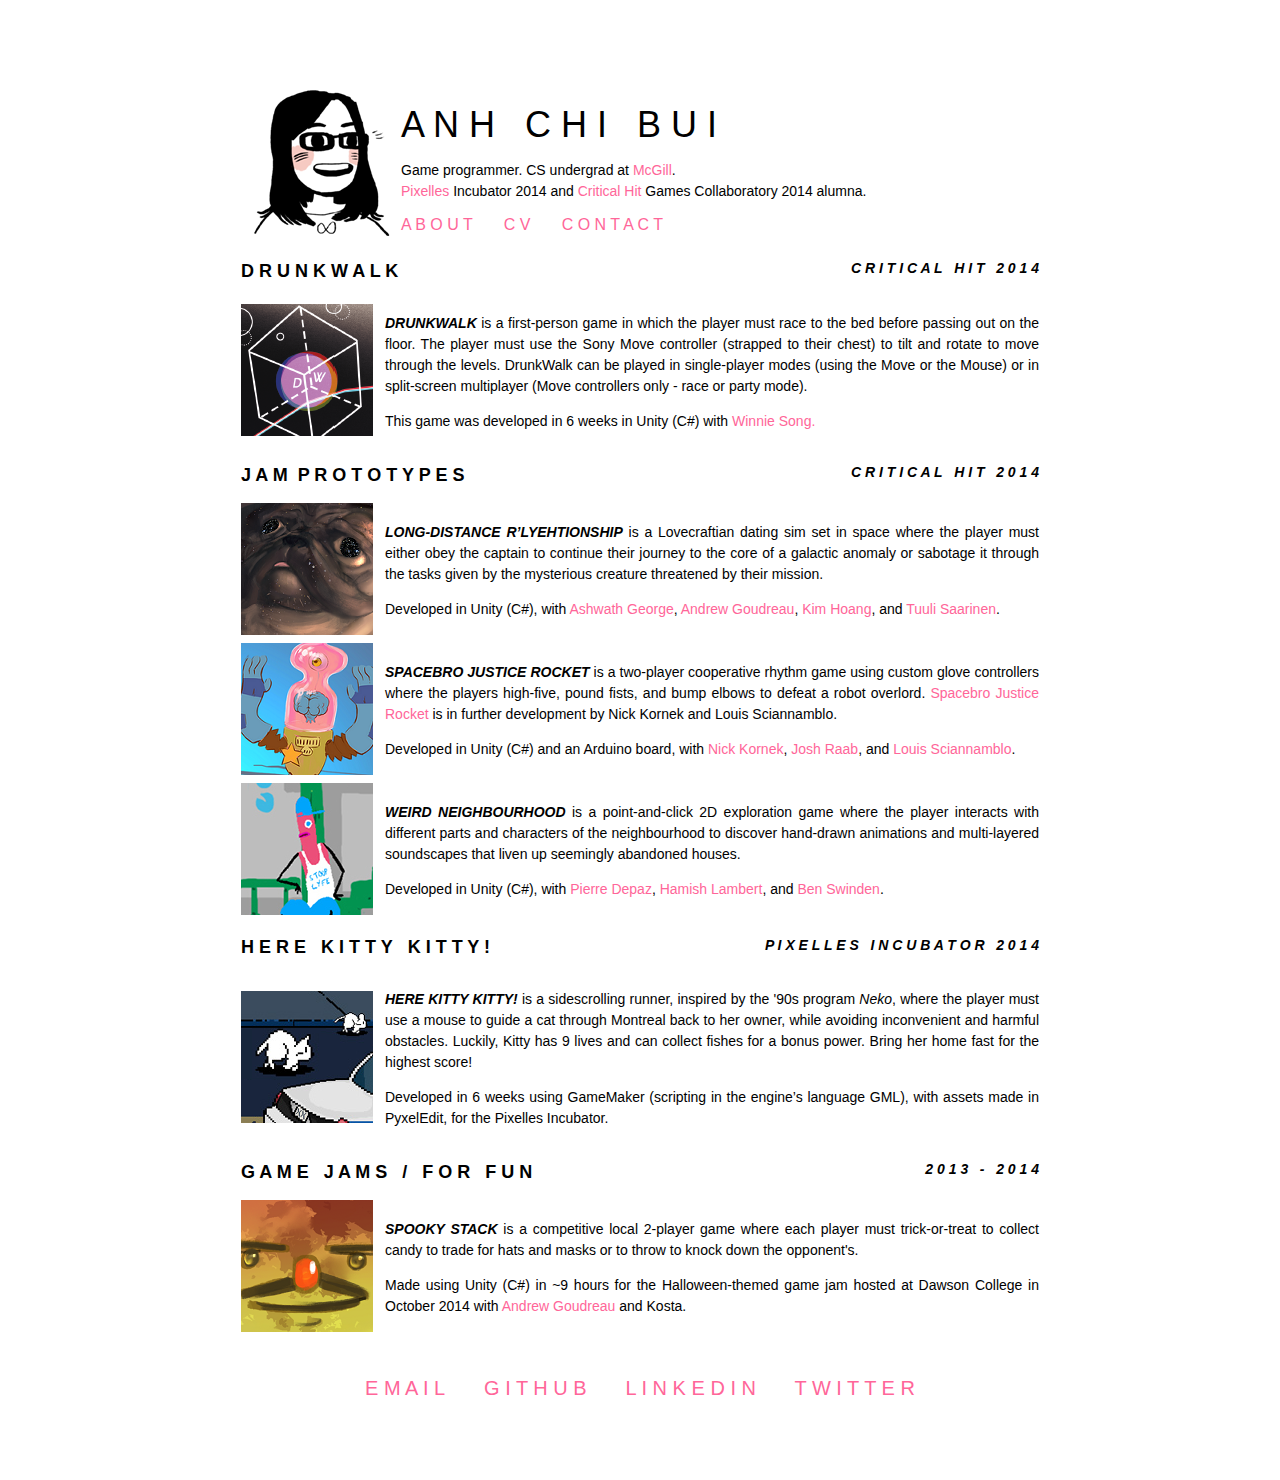
==== index.html @ dd696fb7 "Update" ====
<!DOCTYPE html>
<html>
    <head>
        <meta charset="utf-8">
        <title>Anh Chi Bui</title>
        <meta name="description" content="CS undergrad and game programmer.">
        <link rel="stylesheet" href="css/main.css">
        <link rel="icon" type="image/png" href="img/icon.ico">
        

        <script src="js/jquery-1.10.2.js"> </script>
        <script src="js/main.js"> </script>

    </head>
    <body>
    <div id="wrap">
        <div class="container">
        <div class="top">
            <table>
                <tr>
                    <td width="1%">
                        <img class="face" src="img/acb.png" />
                    </td><td>
                        <div class="about">
                            <h1>A N H&nbsp;&nbsp;&nbsp;C H I&nbsp;&nbsp;&nbsp;B U I</h1>
                            <p class="acb">Game programmer. CS undergrad at <a href="http://www.mcgill.ca">McGill</a>.<br/>
                            <a href="http://pixelles.ca">Pixelles</a> Incubator 2014 and <a href="http://criticalhitmontreal.ca">Critical Hit</a> Games Collaboratory 2014 alumna.</p>
                            <div class="navigation">
                                <a href="about.html">A B O U T</a>&nbsp;&nbsp;&nbsp;&nbsp;&nbsp;&nbsp;
                                <a href="docs/acb_cv.pdf">C V</a>&nbsp;&nbsp;&nbsp;&nbsp;&nbsp;&nbsp;
                                <a id="contact" href="">C O N T A C T</a>
                            </div>
                        </div>
                    </td>
            </tr></table>
        </div>
            <div class="social" id="social"> 
                <a href="mailto:acqbui@gmail.com">E M A I L</a>&nbsp;&nbsp;&nbsp;&nbsp;&nbsp;&nbsp;
                <a href="http://github.com/acbui">G I T H U B</a>&nbsp;&nbsp;&nbsp;&nbsp;&nbsp;&nbsp;
                <a href="http://ca.linkedin.com/in/acbui">L I N K E D I N</a>&nbsp;&nbsp;&nbsp;&nbsp;&nbsp;&nbsp;
                <a href="http://twitter.com/acbui">T W I T T E R</a>
            </div>
            <table width>
                <tr>
                    <div class="event">
                        <td colspan="2">
                            <h2>D R U N K W A L K</h2>
                            <h3>C R I T I C A L&nbsp;&nbsp;&nbsp;H I T&nbsp;&nbsp;&nbsp;2 0 1 4</h3></br>
                        </td>
                    </div>
                </tr>
                <tr>
                    <div id="dw">
                        <td>
                            <a id="game" class="dw" href=""><img class="gamesquare" id="link" src="gamesquares/DW.png" alt="LDR!" /></a>
                        </td>
                        <td>
                            <p><i><b>DRUNKWALK</b></i> is a first-person game in which the player must race to the bed before passing out on the floor. The player must use the Sony Move controller (strapped to their chest) to tilt and rotate to move through the levels. DrunkWalk can be played in single-player modes (using the Move or the Mouse) or in split-screen multiplayer (Move controllers only - race or party mode).</p>
                            <p>
                            This game was developed in 6 weeks in Unity (C#) with <a class="friends" href="http://wsong.me">Winnie Song.</a></br>
                            </p>
                        </td>
                    </div>
                </tr>
                <tr> 
                    <td colspan="2">
                        <div class="gamedescription" id="moredw">
                            <p>I worked closely with <a href="http://wsong.me">Winnie</a> on both programming and design, but my main programming focuses were: </br>
                                <ul>
                                    <li>Sony Move controller input</li>
                                    <li>Mouse and XBOX controller inputs </li>
                                    <li>Game flow</li>
                                    <li>UI prompts, texts</li>
                                    <li>Splitscreen Multiplayer implementation</li>
                                    <li>Single player local high score system</li>
                                    <li>Physical interactions between characters with each other, the environment, and objects</li>
                                </ul>   
                            </p>
                            <p> (more details, screenshots, and gifs coming soon)</p>
                            <img id="games" src="./img/dw/google/dw_google.JPG"/>
                            <a href="http://flickr.com/taglab/14949550285" target="_blank"><img id="games" src="./img/dw/flickr/14949550285.jpg"/></a>
                            <div class="gifs">
                                
                                <img id="maingif" src="./img/dw/gifs/lag.gif"/></br>
                                <img id="gif" src="./img/dw/gifs/title.gif"/>
                                <img id="gif" src="./img/dw/gifs/char.gif"/>
                                <img id="gif" src="./img/dw/gifs/level.gif"/>
                                                                
                            </div>
                            <div class="fadeslideshow">
                                <img id="games" src="./img/dw/flickr/14763146427.jpg"/>
                                <img id="games" src="./img/dw/flickr/14762961389.jpg"/>
                            </div>
                            <p><i>Photos from the TAG Lab/Critical Hit <a href="http://flickr.com/taglab">Flickr</a>.</i></p>
                    </td>
                </tr>
                <tr>
                    <div class="event">
                        <td colspan="2">
                            <h2>J A M&nbsp;&nbsp;P R O T O T Y P E S</h2>
                            <h3>C R I T I C A L&nbsp;&nbsp;&nbsp;H I T&nbsp;&nbsp;&nbsp;2 0 1 4</h3>
                        </td>
                    </div>
                </tr>
                <tr>
                    <div class="game">
                        <td>
                            <a id="game" class="ldr" href=""><img class="gamesquare" id="link" src="gamesquares/LDR.png" alt="LDR!" /></a>
                        </td>
                        <td>
                            <p><i><b>LONG-DISTANCE R’LYEHTIONSHIP</b></i> is a Lovecraftian dating sim set in space where the player must either obey the captain to continue their journey to the core of a galactic anomaly or sabotage it through the tasks given by the mysterious creature threatened by their mission. </p>
                            <p>
                            Developed in Unity (C#), with <a class="friends" href="http://twitter.com/AshwathGeorge">Ashwath George</a>, <a class="friends" href="http://andrewgoudreau.tumblr.com">Andrew Goudreau</a>, <a class="friends" href="http://petitfolio.evilsmile.net">Kim Hoang</a>, and <a class="friends" href="http://tuulisaarinen.wordpress.com">Tuuli Saarinen</a>.
                            </p>
                        </td>
                    </div>
                </tr>
                <tr> 
                    <td colspan="2">
                        <div class="gamedescription" id="moreldr">
                            <p>I was one of two programmers who worked on this prototype.    I worked on:</br>
                                <ul>
                                    <li>Player movement in zero gravity inside the ship</li>
                                    <li>Camera movements (from room to room, and zoom in/out)</li>
                                    <li>Implementing sprite effects and animations</li>
                                </ul>   
                            </p>
                            <p> (details coming soon)</p>
                            <img id="games" src="./img/ldr/title.png"/>
                            <img id="games" src="./img/ldr/elderpug.png"/>
                            <div id="gifs">
                            <video id="vidgif" autoplay loop>
                            <source src="https://pbs.twimg.com/tweet_video/BvNROJBIIAIJJE3.mp4" type="video/mp4"></video>
                            <video id="vidgif" autoplay loop>
                            <source src="https://pbs.twimg.com/tweet_video/BwF8NgGCcAAuPeb.mp4" type="video/mp4"></video>
                            </div>

                            <p><a id="download" href="http://www.criticalhitmontreal.ca/download/Long-Distance%20R%27lyehtionship.7z">Download Prototype</a></p>
                        </div>
                    </td>
                </tr>
                <tr valign="middle">
                    <div class="game">
                        <td>
                            <a id="game" class="sjr" href=""><img class="gamesquare" id="link" src="gamesquares/SJR.png" alt="SJR!" /></a>
                        </td>
                        <td>
                            <p><i><b>SPACEBRO JUSTICE ROCKET</b></i> is a two-player cooperative rhythm game using custom glove controllers where the players high-five, pound fists, and bump elbows to defeat a robot overlord. <a href="http://spacebrogame.com">Spacebro Justice Rocket</a> is in further development by Nick Kornek and Louis Sciannamblo. </p>
                            <p>
                            Developed in Unity (C#) and an Arduino board, with <a class="friends" href="http://www.thegoty.com">Nick Kornek</a>, <a class="friends" href="http://www.windcatchergames.com">Josh Raab</a>, and <a class="friends" href="http://louiscyanstudio.com">Louis Sciannamblo</a>.
                            </p>
                        </td>
                    </div>
                </tr>
                <tr> 
                    <td colspan="2">
                        <div class="gamedescription" id="moresjr">
                            <p>During the prototype week, in terms of programming, Josh focused on implementing assets into Unity while I worked on:</br>
                                <ul>
                                    <li>Game flow</li>
                                    <li>Arduino/Glove controller input into Unity (and alternate key controls)</li>
                                </ul>   
                                </br> (details coming soon)
                            </p>
                            <div class="fadeslideshow">
                                <img id="games" src="./img/sjr/14539964441.jpg"/>
                                <img id="games" src="./img/sjr/14529772515.jpg"/>
                                <img id="games" src="./img/sjr/14542407262.jpg"/>
                            </div>
                            <p><i>Photos from the TAG Lab/Critical Hit <a href="http://flickr.com/taglab">Flickr</a>.</i></p>
                            <p><a href="http://spacebrogame.com">Website</a> (by Nick Kornek and Louis Sciannamblo)</p>

                            <p><a id="download" href="http://www.criticalhitmontreal.ca/download/SpacebroJusticeRocketWinDemo.zip">Download Original Prototype</a></p>
                        </div>
                    </td>
                </tr>
                <tr>
                    <div class="game">
                        <td>
                            <a id="game" class="wn" href=""><img class="gamesquare" id="link" src="gamesquares/WN.png" alt="LDR!" /></a>
                        </td>
                        <td>
                            <p><i><b>WEIRD NEIGHBOURHOOD</b></i> is a point-and-click 2D exploration game where the player interacts with different parts and characters of the neighbourhood to discover hand-drawn animations and multi-layered soundscapes that liven up seemingly abandoned houses. </p>
                            <p>
                            Developed in Unity (C#), with <a class="friends" href="http://twitter.com/kasipierre">Pierre Depaz</a>, <a class="friends" href="http://cargocollective.com/hamlamb">Hamish Lambert</a>, and <a class="friends" href="http://fisher.ws">Ben Swinden</a>.
                            </p>
                        </td>
                    </div>
                </tr>
                <tr> 
                    <td colspan="2">
                        <div class="gamedescription" id="morewn">
                            <p> </br>
                                <ul>
                                    <li>Player movement (on mouse click)</li>
                                    <li>Trigger animations and/or sounds on mouse click</li>
                                </ul>   
                            </p>
                            <p> (details coming soon)</p>
                            <div class="fadeslideshow">
                                <img id="games" src="./img/wn/14228360119.jpg"/>
                                <img id="games" src="./img/wn/14228395288.jpg"/>
                            </div>
                            <p><i>Photos from the TAG Lab/Critical Hit <a href="http://flickr.com/taglab">Flickr</a>.</i></p>
                            <p><a id="download" href="http://rvaises.com/weirdneighbourhood/">Play Online</a></p>
                        </div>
                    </td>
                </tr>
                <tr>
                    <div class="event">
                        <td colspan="2">
                            <h2>H E R E&nbsp;&nbsp;&nbsp;K I T T Y&nbsp;&nbsp;&nbsp;K I T T Y !</h2><h3>P I X E L L E S&nbsp;&nbsp;&nbsp;I N C U B A T O R&nbsp;&nbsp;&nbsp;2 0 1 4</h3>
                        </td>
                    </div>
                </tr>
                <tr>
                    <div class="game">
                        <td>
                            <a id="game" class="hkk" href=""><img class="gamesquare" id="link" src="gamesquares/HKK.png" alt="HKK!" /></a>
                        </td>
                        <td>
                            <p><i><b>HERE KITTY KITTY!</b></i> is a sidescrolling runner, inspired by the '90s program <i>Neko</i>, where the player must use a mouse to guide a cat through Montreal back to her owner, while avoiding inconvenient and harmful obstacles. Luckily, Kitty has 9 lives and can collect fishes for a bonus power. Bring her home fast for the highest score! </p>
                            <p>
                            Developed in 6 weeks using GameMaker (scripting in the engine’s language GML), with assets made in PyxelEdit, for the Pixelles Incubator.
                            </p>
                        </td>
                    </div>
                </tr>
                <tr> 
                    <td colspan="2">
                        <div class="gamedescription" id="morehkk">
                            <p> (details coming soon)</p>
                            <img id="games" src="./img/hkk/title.gif"/>
                            <div class="fadeslideshow">
                                <img id="games" src="./img/hkk/vernissage/vernissage1.jpg"/>
                                <img id="games" src="./img/hkk/vernissage/vernissage2.jpg"/>
                            </div>
                            <p><i>Photos from the Pixelles Montreal <a href="https://plus.google.com/photos/110469406486234568754/albums/5987329494917195569">Google+</a>.</i></p>
                            <p><a id="download" href="herekittykitty.html">Play Online</a> (not in Google Chrome!)</p>
                        </div>
                    </td>
                </tr>
                <tr>
                    <div class="event">
                        <td colspan="2">
                            <h2>G A M E&nbsp;&nbsp;&nbsp;J A M S&nbsp;&nbsp;&nbsp;/&nbsp;&nbsp;&nbsp;F O R&nbsp;&nbsp;&nbsp;F U N</h2><h3>2 0 1 3&nbsp;&nbsp;&nbsp;-&nbsp;&nbsp;&nbsp;2 0 1 4</h3>
                        </td>
                    </div>
                </tr>
                <tr>
                    <div class="game">
                        <td>
                            <a class="spooky" href="http://andrewgoudreau.com/spookystack" target="_blank"><img class="gamesquare" id="link" src="gamesquares/jam_spook2.png" alt="SPOOKY!" /></a>
                        </td>
                        <td>
                            <p><i><b>SPOOKY STACK</b></i> is a competitive local 2-player game where each player must trick-or-treat to collect candy to trade for hats and masks or to throw to knock down the opponent's.</p>
                            <p>
                            Made using Unity (C#) in ~9 hours for the Halloween-themed game jam hosted at Dawson College in October 2014 with <a class="friends" href="http://andrewgoudreau.tumblr.com">Andrew Goudreau</a> and Kosta.
                            </p>
                        </td>
                    </div>
                </tr>                
            </table>
        </div>

        <div class="foot" id="bottom">
            <a href="mailto:acqbui@gmail.com">E M A I L</a>&nbsp;&nbsp;&nbsp;&nbsp;&nbsp;&nbsp;
            <a href="http://github.com/acbui">G I T H U B</a>&nbsp;&nbsp;&nbsp;&nbsp;&nbsp;&nbsp;
            <a href="http://ca.linkedin.com/in/acbui">L I N K E D I N</a>&nbsp;&nbsp;&nbsp;&nbsp;&nbsp;&nbsp;
            <a href="http://twitter.com/acbui">T W I T T E R</a>
        </div> 
    </div>
    </body>
</html>
---- css/main.css ----
html, body {
    margin:0 auto;
    margin-top: 3%;

    font-family: 'Franklin Gothic Book', sans-serif;
    position: center;
}
h1 {
    font-weight: 300;
    font-size: 36px;
    text-align: left; 
    margin-bottom: 1%;
}

h2 {
    float: left;
    font-size: 18px;
    font-style: bold;
}

h3 {
    float: right;
    font-size: 14px;
    font-style: italic;
}

p { 
    font-size: 14px;
    text-align: justify;
    line-height: 1.5;
}

ul {
    font-size: 14px;
    text-align: justify;
    line-height: 1.5;
}

a, .social a { 
    color: #FF6699;
    text-decoration: none;
}

a { 
    font-size: inherit;
    transition: all 0.3s ease 0s;
}

a:hover, .social a:hover { 
    color: inherit;   
}

table {
    width: 100%;
    border-collapse: collapse;
    background-color: white;
}

img {
    transition: all 0.3s ease 0s;
}

img#games {
    width: 100%;
    height: auto;
}

img#link:hover{
    opacity:0.8;
}
.gifs {
    text-align: center;
    clear:both;
}

img#gif {
    clear: right;
    width: 32%;
    height: auto;
}

img#maingif {
    clear: both;
}

video {
    float: left;
    width: 100%;
    height: auto;
}

#download {
    padding: 0.5em 0 0 0 ;
}

#gifs {
    padding: 0 0 0.5em 0;
}

.fadeslideshow {
    /*position:relative;*/
    
}

.fadeslideshow img {
    /*position:absolute;*/
}

.gamedescription {
    display: none;
    line-height: 1.5;
    margin-bottom: 5%;
    position: relative;
}


.top {
    margin-top: 0;
    margin-bottom: 1%;
}

.face{
    float: right;
}

.acb {
    text-align: left;
}

/* ABOUT PAGE */
.aboutacb {
    margin-top: 8%;
    margin-bottom: 3%;
    line-height: 1.5;
}

.navigation {
    text-align: left;
}

.social {
    position: relative;
    display: none;
    margin-top: 2%;
    margin-bottom: 2%;

    font-size:20px;
    text-align:center;
}

.container {
    width: 100%;
}

.about {  
    float:left;
}

.gamesquare {
    margin-right: 10px;
}

.event {
    clear: both;
}

.foot {
    height: 10%;
    width: 100%;
    padding-top: 5%;
    padding-bottom: 10%;

    font-size:20px;
    text-align:center;
 }

 #wrap
 {
    width: 800px;
    margin: 0 auto;    
 }
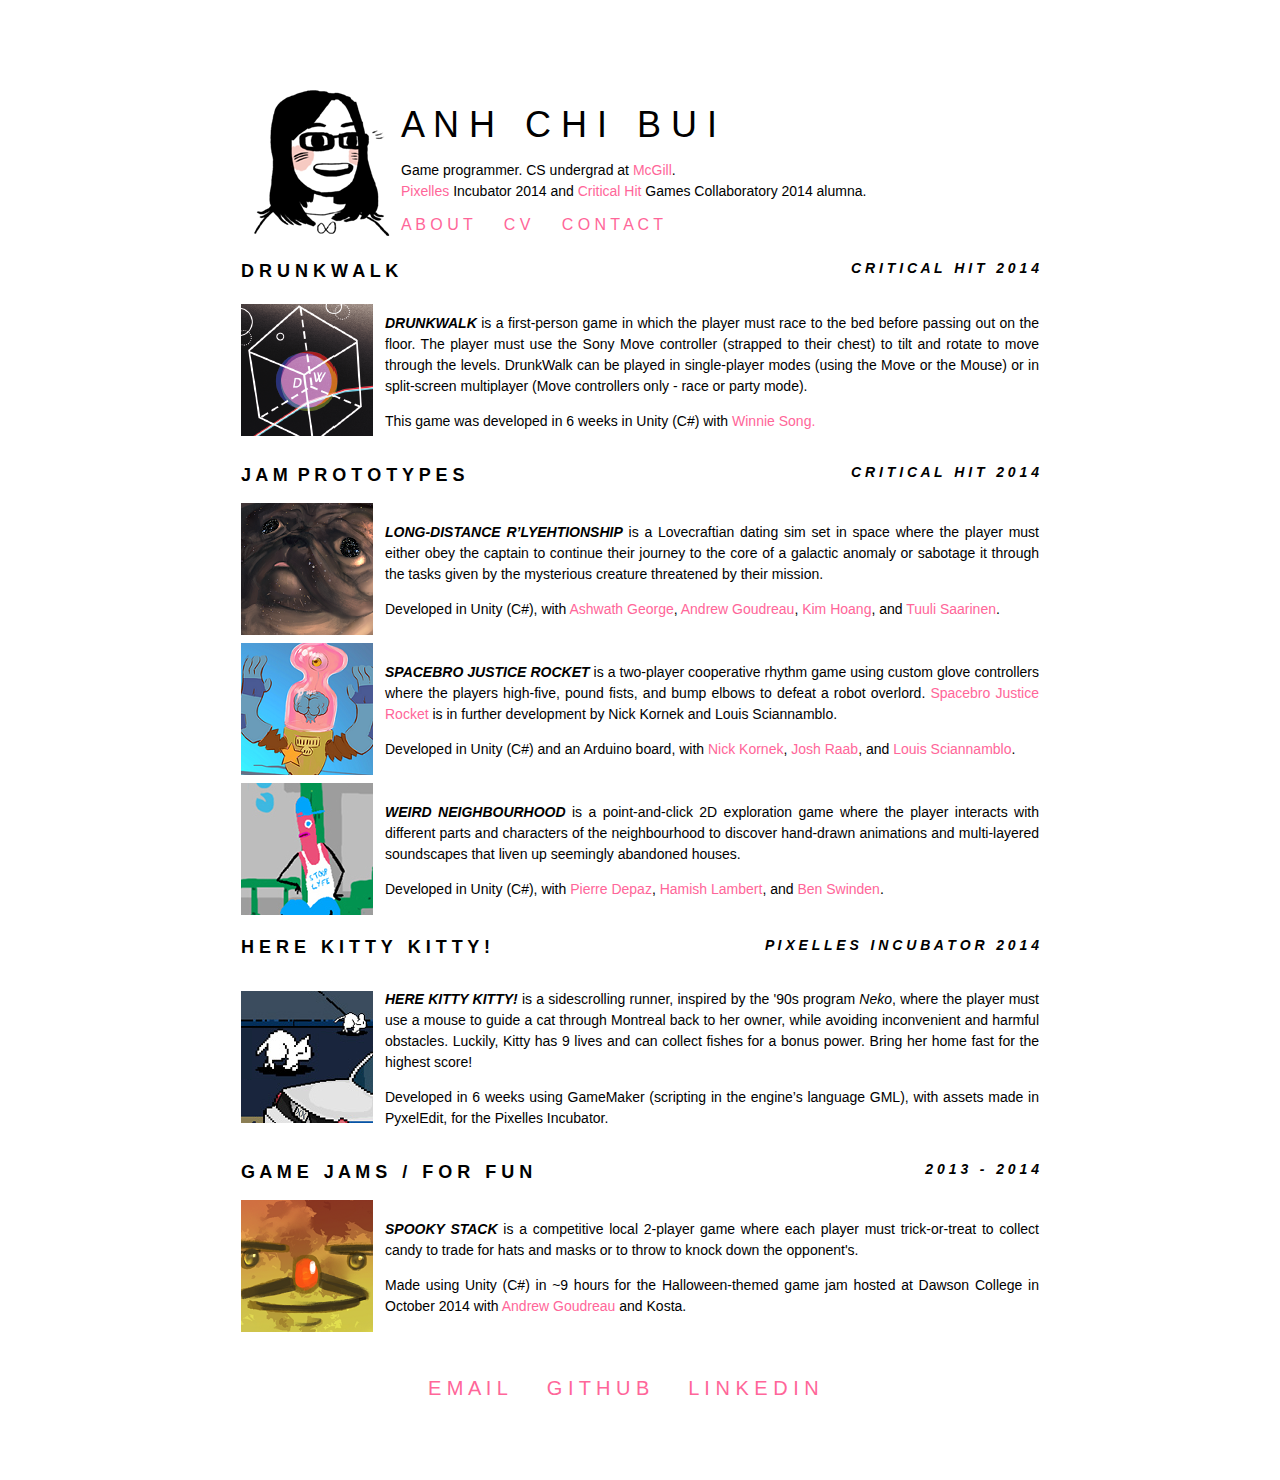
==== commit 52825a32: "Removed Twitter" ====
--- a/index.html
+++ b/index.html
@@ -39,7 +39,7 @@
                 <a href="mailto:acqbui@gmail.com">E M A I L</a>&nbsp;&nbsp;&nbsp;&nbsp;&nbsp;&nbsp;
                 <a href="http://github.com/acbui">G I T H U B</a>&nbsp;&nbsp;&nbsp;&nbsp;&nbsp;&nbsp;
                 <a href="http://ca.linkedin.com/in/acbui">L I N K E D I N</a>&nbsp;&nbsp;&nbsp;&nbsp;&nbsp;&nbsp;
-                <a href="http://twitter.com/acbui">T W I T T E R</a>
+                <!--<a href="http://twitter.com/acbui">T W I T T E R</a>-->
             </div>
             <table width>
                 <tr>
@@ -268,7 +268,6 @@
             <a href="mailto:acqbui@gmail.com">E M A I L</a>&nbsp;&nbsp;&nbsp;&nbsp;&nbsp;&nbsp;
             <a href="http://github.com/acbui">G I T H U B</a>&nbsp;&nbsp;&nbsp;&nbsp;&nbsp;&nbsp;
             <a href="http://ca.linkedin.com/in/acbui">L I N K E D I N</a>&nbsp;&nbsp;&nbsp;&nbsp;&nbsp;&nbsp;
-            <a href="http://twitter.com/acbui">T W I T T E R</a>
         </div> 
     </div>
     </body>
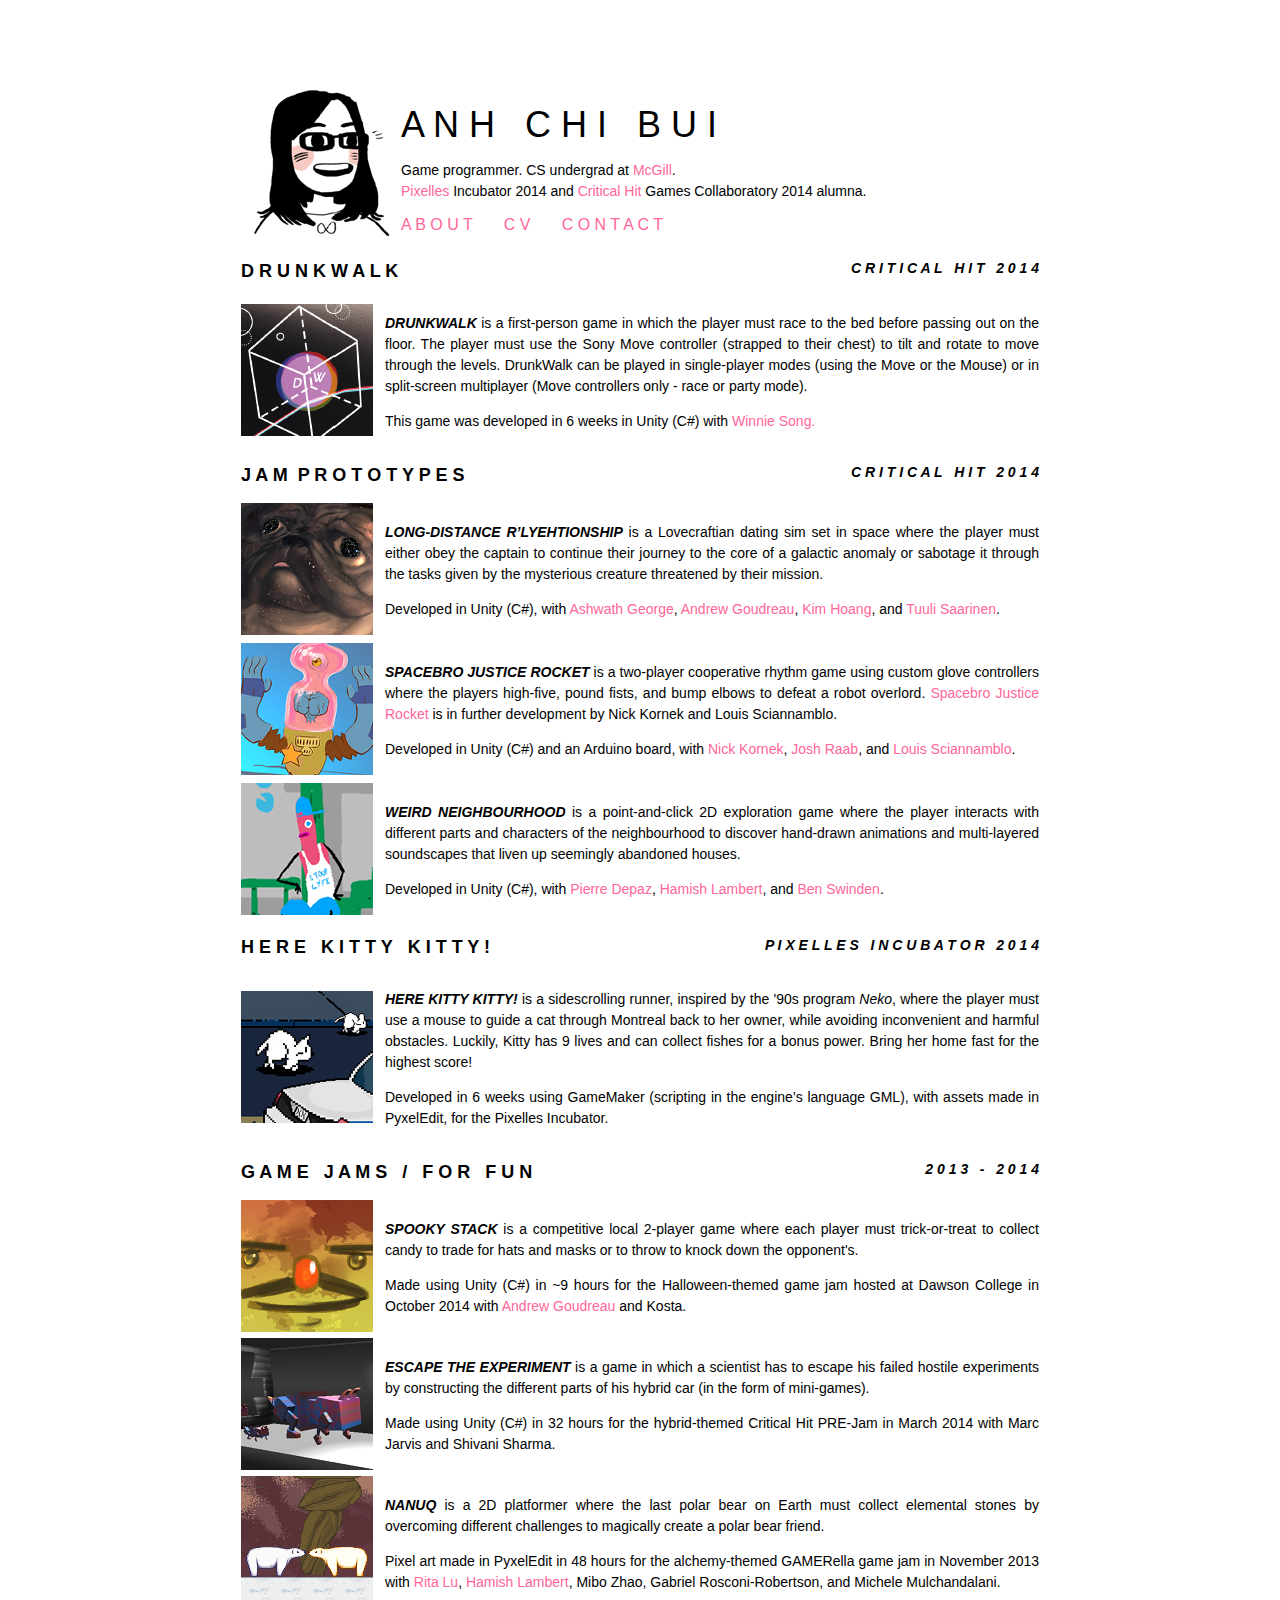
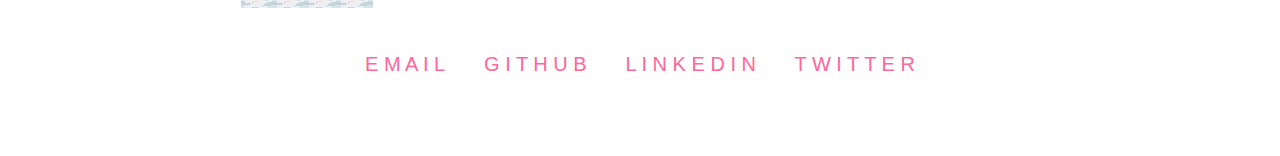
==== commit ad43634d: "Added jams" ====
--- a/index.html
+++ b/index.html
@@ -15,7 +15,6 @@
     </head>
     <body>
     <div id="wrap">
-        <div class="container">
         <div class="top">
             <table>
                 <tr>
@@ -35,11 +34,13 @@
                     </td>
             </tr></table>
         </div>
+
+        <div class="container">
             <div class="social" id="social"> 
                 <a href="mailto:acqbui@gmail.com">E M A I L</a>&nbsp;&nbsp;&nbsp;&nbsp;&nbsp;&nbsp;
                 <a href="http://github.com/acbui">G I T H U B</a>&nbsp;&nbsp;&nbsp;&nbsp;&nbsp;&nbsp;
                 <a href="http://ca.linkedin.com/in/acbui">L I N K E D I N</a>&nbsp;&nbsp;&nbsp;&nbsp;&nbsp;&nbsp;
-                <!--<a href="http://twitter.com/acbui">T W I T T E R</a>-->
+                <a href="http://twitter.com/acbui">T W I T T E R</a>
             </div>
             <table width>
                 <tr>
@@ -111,7 +112,7 @@
                         <td>
                             <p><i><b>LONG-DISTANCE R’LYEHTIONSHIP</b></i> is a Lovecraftian dating sim set in space where the player must either obey the captain to continue their journey to the core of a galactic anomaly or sabotage it through the tasks given by the mysterious creature threatened by their mission. </p>
                             <p>
-                            Developed in Unity (C#), with <a class="friends" href="http://twitter.com/AshwathGeorge">Ashwath George</a>, <a class="friends" href="http://andrewgoudreau.tumblr.com">Andrew Goudreau</a>, <a class="friends" href="http://petitfolio.evilsmile.net">Kim Hoang</a>, and <a class="friends" href="http://tuulisaarinen.wordpress.com">Tuuli Saarinen</a>.
+                            Developed in Unity (C#), with <a class="friends" href="http://twitter.com/AshwathGeorge">Ashwath George</a>, <a class="friends" href="http://andrewgoudreau.com">Andrew Goudreau</a>, <a class="friends" href="http://petitfolio.evilsmile.net">Kim Hoang</a>, and <a class="friends" href="http://tuulisaarinen.wordpress.com">Tuuli Saarinen</a>.
                             </p>
                         </td>
                     </div>
@@ -237,7 +238,7 @@
                                 <img id="games" src="./img/hkk/vernissage/vernissage2.jpg"/>
                             </div>
                             <p><i>Photos from the Pixelles Montreal <a href="https://plus.google.com/photos/110469406486234568754/albums/5987329494917195569">Google+</a>.</i></p>
-                            <p><a id="download" href="herekittykitty.html">Play Online</a> (not in Google Chrome!)</p>
+                            <p><a id="download" href="herekittykitty.html" target="_blank">Play Online</a> (not in Google Chrome!)</p>
                         </div>
                     </td>
                 </tr>
@@ -256,7 +257,33 @@
                         <td>
                             <p><i><b>SPOOKY STACK</b></i> is a competitive local 2-player game where each player must trick-or-treat to collect candy to trade for hats and masks or to throw to knock down the opponent's.</p>
                             <p>
-                            Made using Unity (C#) in ~9 hours for the Halloween-themed game jam hosted at Dawson College in October 2014 with <a class="friends" href="http://andrewgoudreau.tumblr.com">Andrew Goudreau</a> and Kosta.
+                            Made using Unity (C#) in ~9 hours for the Halloween-themed game jam hosted at Dawson College in October 2014 with <a class="friends" href="http://andrewgoudreau.com">Andrew Goudreau</a> and Kosta.
+                            </p>
+                        </td>
+                    </div>
+                </tr>
+                <tr>
+                    <div class="game">
+                        <td>
+                            <img class="gamesquare" src="gamesquares/jam_ee.png" alt="ESCAPE!" />
+                        </td>
+                        <td>
+                            <p><i><b>ESCAPE THE EXPERIMENT</b></i> is a game in which a scientist has to escape his failed hostile experiments by constructing the different parts of his hybrid car (in the form of mini-games).</p>
+                            <p>
+                            Made using Unity (C#) in 32 hours for the hybrid-themed Critical Hit PRE-Jam in March 2014 with Marc Jarvis and Shivani Sharma.
+                            </p>
+                        </td>
+                    </div>
+                </tr>
+                <tr>
+                    <div class="game">
+                        <td>
+                            <img class="gamesquare" src="gamesquares/jam_nanuq.png" alt="NANUQ!" />
+                        </td>
+                        <td>
+                            <p><i><b>NANUQ</b></i> is a 2D platformer where the last polar bear on Earth must collect elemental stones by overcoming different challenges to magically create a polar bear friend.</p>
+                            <p>
+                            Pixel art made in PyxelEdit in 48 hours for the alchemy-themed GAMERella game jam in November 2013 with <a class="friends" href="http://ritalu.me">Rita Lu</a>, <a class="friends" href="http://cargocollective.com/hamlamb">Hamish Lambert</a>, Mibo Zhao, Gabriel Rosconi-Robertson, and Michele Mulchandalani.
                             </p>
                         </td>
                     </div>
@@ -268,6 +295,7 @@
             <a href="mailto:acqbui@gmail.com">E M A I L</a>&nbsp;&nbsp;&nbsp;&nbsp;&nbsp;&nbsp;
             <a href="http://github.com/acbui">G I T H U B</a>&nbsp;&nbsp;&nbsp;&nbsp;&nbsp;&nbsp;
             <a href="http://ca.linkedin.com/in/acbui">L I N K E D I N</a>&nbsp;&nbsp;&nbsp;&nbsp;&nbsp;&nbsp;
+            <a href="http://twitter.com/acbui">T W I T T E R</a>
         </div> 
     </div>
     </body>
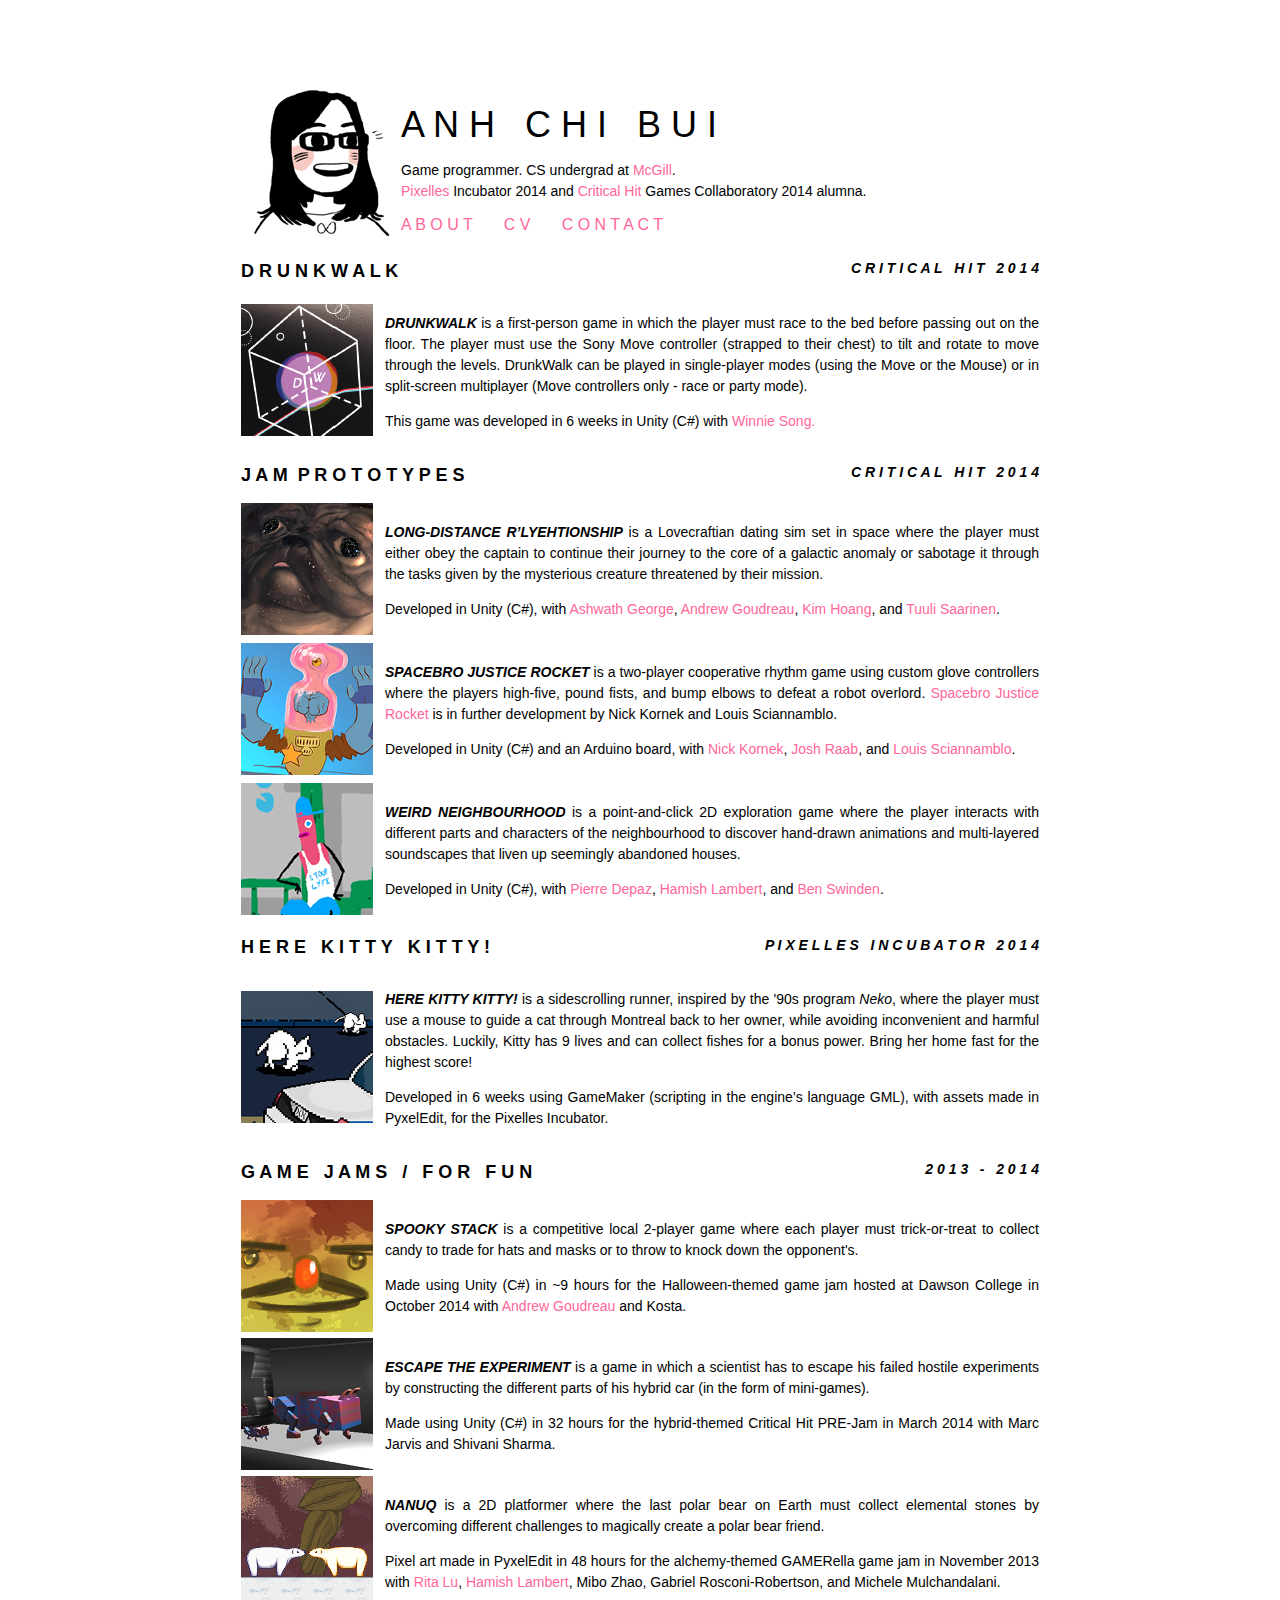
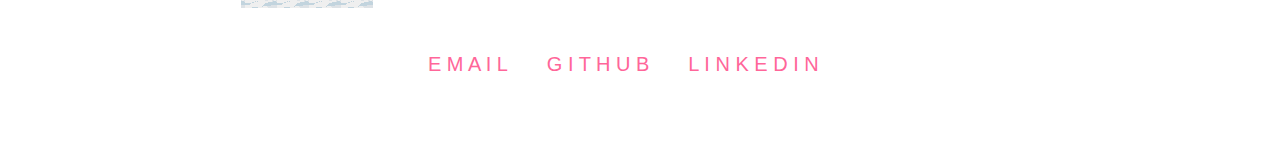
==== commit 3db2bd4d: "Merge branch 'master' of https://github.com/acbui/acbui.github.io" ====
--- a/index.html
+++ b/index.html
@@ -15,6 +15,7 @@
     </head>
     <body>
     <div id="wrap">
+        <div class="container">
         <div class="top">
             <table>
                 <tr>
@@ -34,13 +35,11 @@
                     </td>
             </tr></table>
         </div>
-
-        <div class="container">
             <div class="social" id="social"> 
                 <a href="mailto:acqbui@gmail.com">E M A I L</a>&nbsp;&nbsp;&nbsp;&nbsp;&nbsp;&nbsp;
                 <a href="http://github.com/acbui">G I T H U B</a>&nbsp;&nbsp;&nbsp;&nbsp;&nbsp;&nbsp;
                 <a href="http://ca.linkedin.com/in/acbui">L I N K E D I N</a>&nbsp;&nbsp;&nbsp;&nbsp;&nbsp;&nbsp;
-                <a href="http://twitter.com/acbui">T W I T T E R</a>
+                <!--<a href="http://twitter.com/acbui">T W I T T E R</a>-->
             </div>
             <table width>
                 <tr>
@@ -295,7 +294,6 @@
             <a href="mailto:acqbui@gmail.com">E M A I L</a>&nbsp;&nbsp;&nbsp;&nbsp;&nbsp;&nbsp;
             <a href="http://github.com/acbui">G I T H U B</a>&nbsp;&nbsp;&nbsp;&nbsp;&nbsp;&nbsp;
             <a href="http://ca.linkedin.com/in/acbui">L I N K E D I N</a>&nbsp;&nbsp;&nbsp;&nbsp;&nbsp;&nbsp;
-            <a href="http://twitter.com/acbui">T W I T T E R</a>
         </div> 
     </div>
     </body>
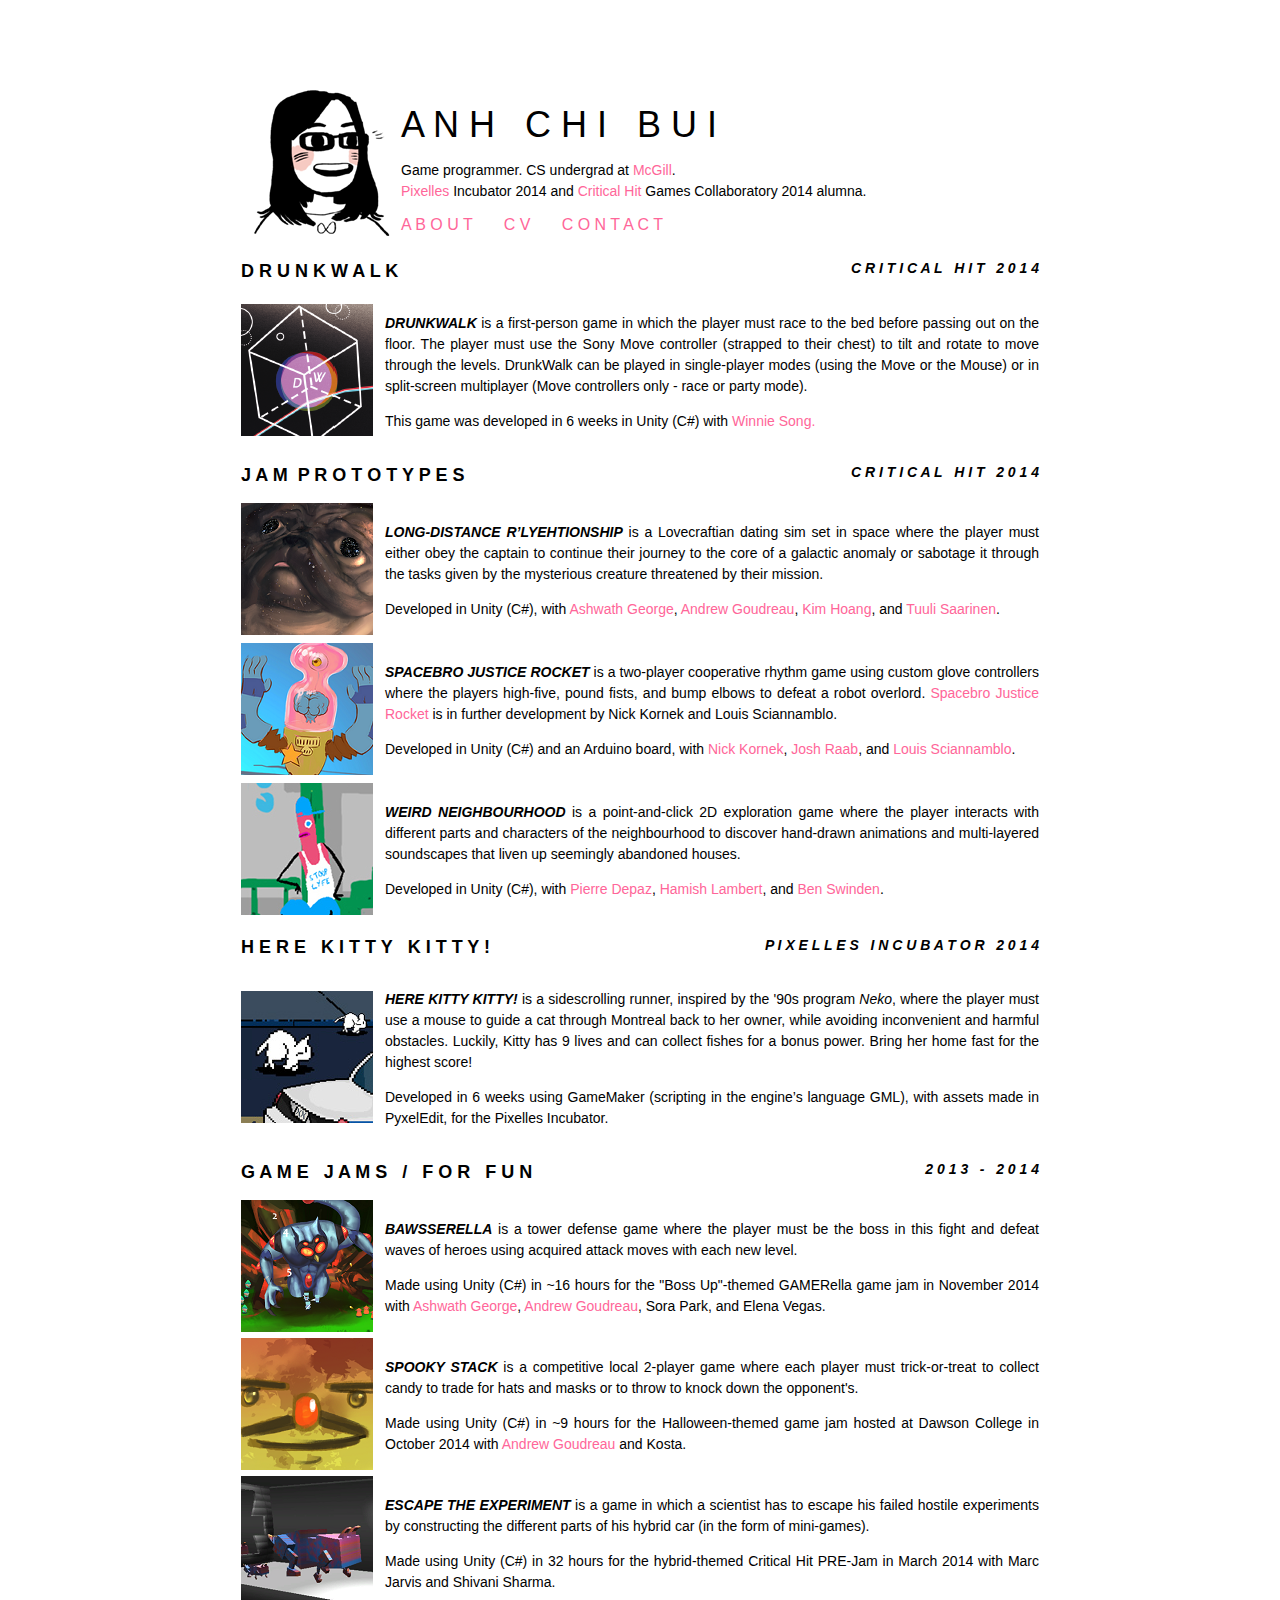
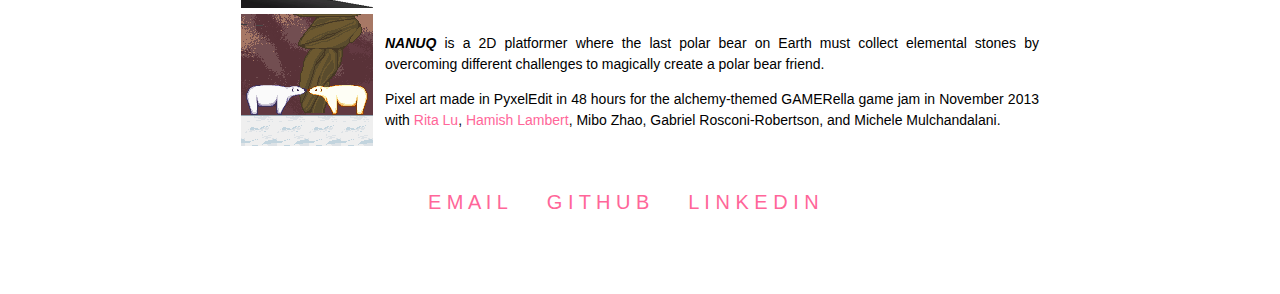
==== commit 468a9536: "Added bawsserella" ====
--- a/index.html
+++ b/index.html
@@ -251,6 +251,19 @@
                 <tr>
                     <div class="game">
                         <td>
+                            <a class="baws" href="http://andrewgoudreau.com/bawsserella" target="_blank"><img class="gamesquare" id="link" src="gamesquares/jam_bawss_small.png" alt="BOSS UP!" /></a>
+                        </td>
+                        <td>
+                            <p><i><b>BAWSSERELLA</b></i> is a tower defense game where the player must be the boss in this fight and defeat waves of heroes using acquired attack moves with each new level.</p>
+                            <p>
+                            Made using Unity (C#) in ~16 hours for the "Boss Up"-themed GAMERella game jam in November 2014 with <a class="friends" href="http://twitter.com/AshwathGeorge">Ashwath George</a>, <a class="friends" href="http://andrewgoudreau.com">Andrew Goudreau</a>, Sora Park, and Elena Vegas.
+                            </p>
+                        </td>
+                    </div>
+                </tr>
+                <tr>
+                    <div class="game">
+                        <td>
                             <a class="spooky" href="http://andrewgoudreau.com/spookystack" target="_blank"><img class="gamesquare" id="link" src="gamesquares/jam_spook2.png" alt="SPOOKY!" /></a>
                         </td>
                         <td>
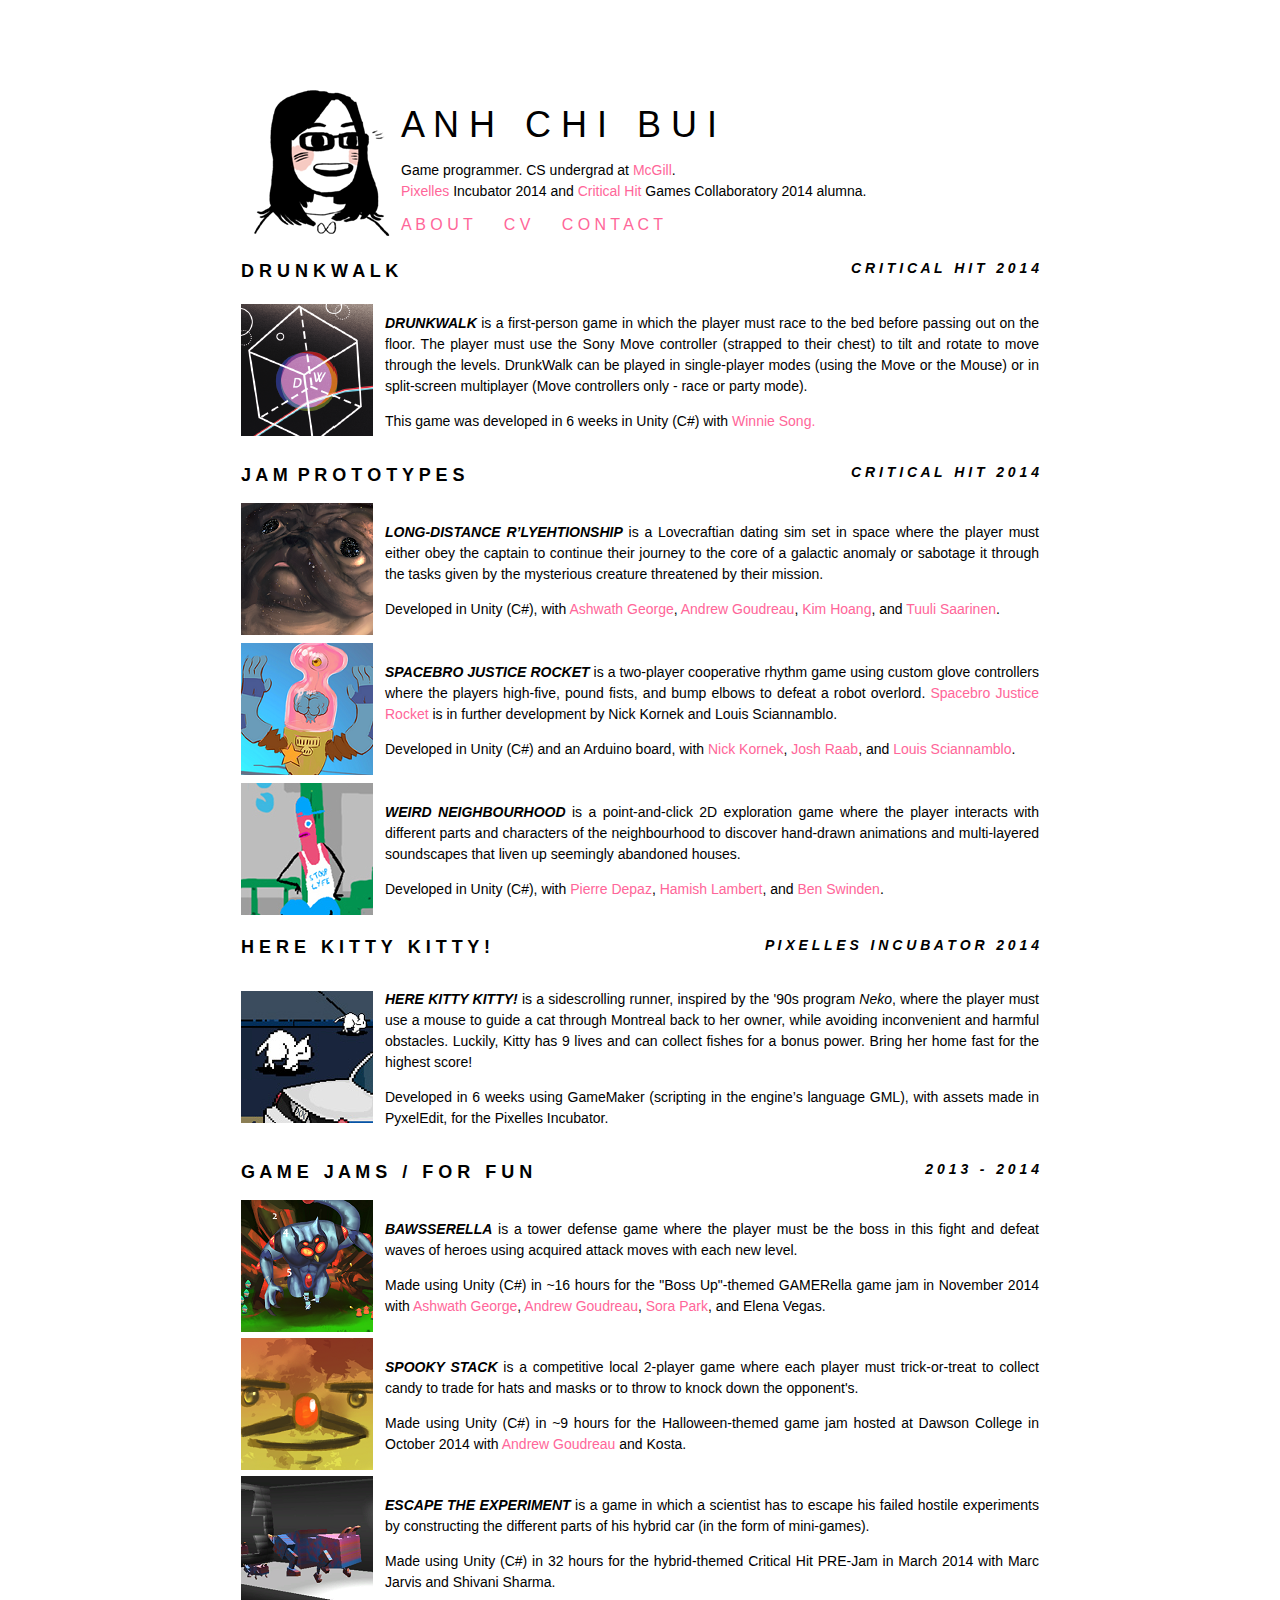
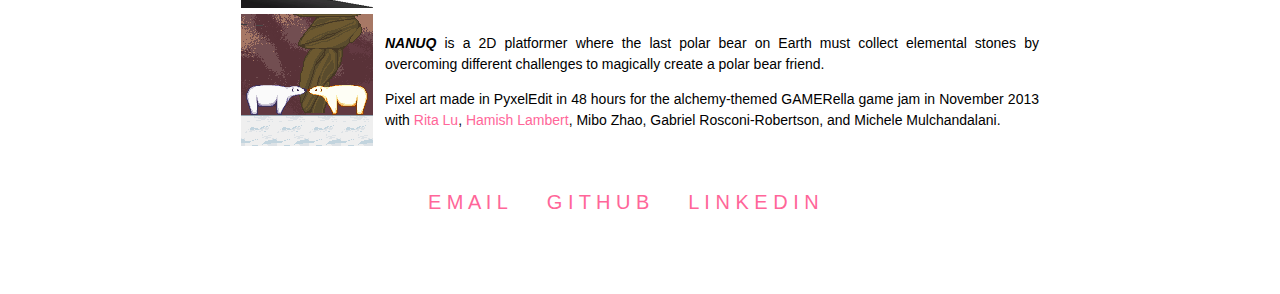
==== commit 571e8a01: "Added Sora's tumblr" ====
--- a/index.html
+++ b/index.html
@@ -256,7 +256,7 @@
                         <td>
                             <p><i><b>BAWSSERELLA</b></i> is a tower defense game where the player must be the boss in this fight and defeat waves of heroes using acquired attack moves with each new level.</p>
                             <p>
-                            Made using Unity (C#) in ~16 hours for the "Boss Up"-themed GAMERella game jam in November 2014 with <a class="friends" href="http://twitter.com/AshwathGeorge">Ashwath George</a>, <a class="friends" href="http://andrewgoudreau.com">Andrew Goudreau</a>, Sora Park, and Elena Vegas.
+                            Made using Unity (C#) in ~16 hours for the "Boss Up"-themed GAMERella game jam in November 2014 with <a class="friends" href="http://twitter.com/AshwathGeorge">Ashwath George</a>, <a class="friends" href="http://andrewgoudreau.com">Andrew Goudreau</a>, <a class="friends" href="http://itshiddenowl.tumblr.com/">Sora Park</a>, and Elena Vegas.
                             </p>
                         </td>
                     </div>
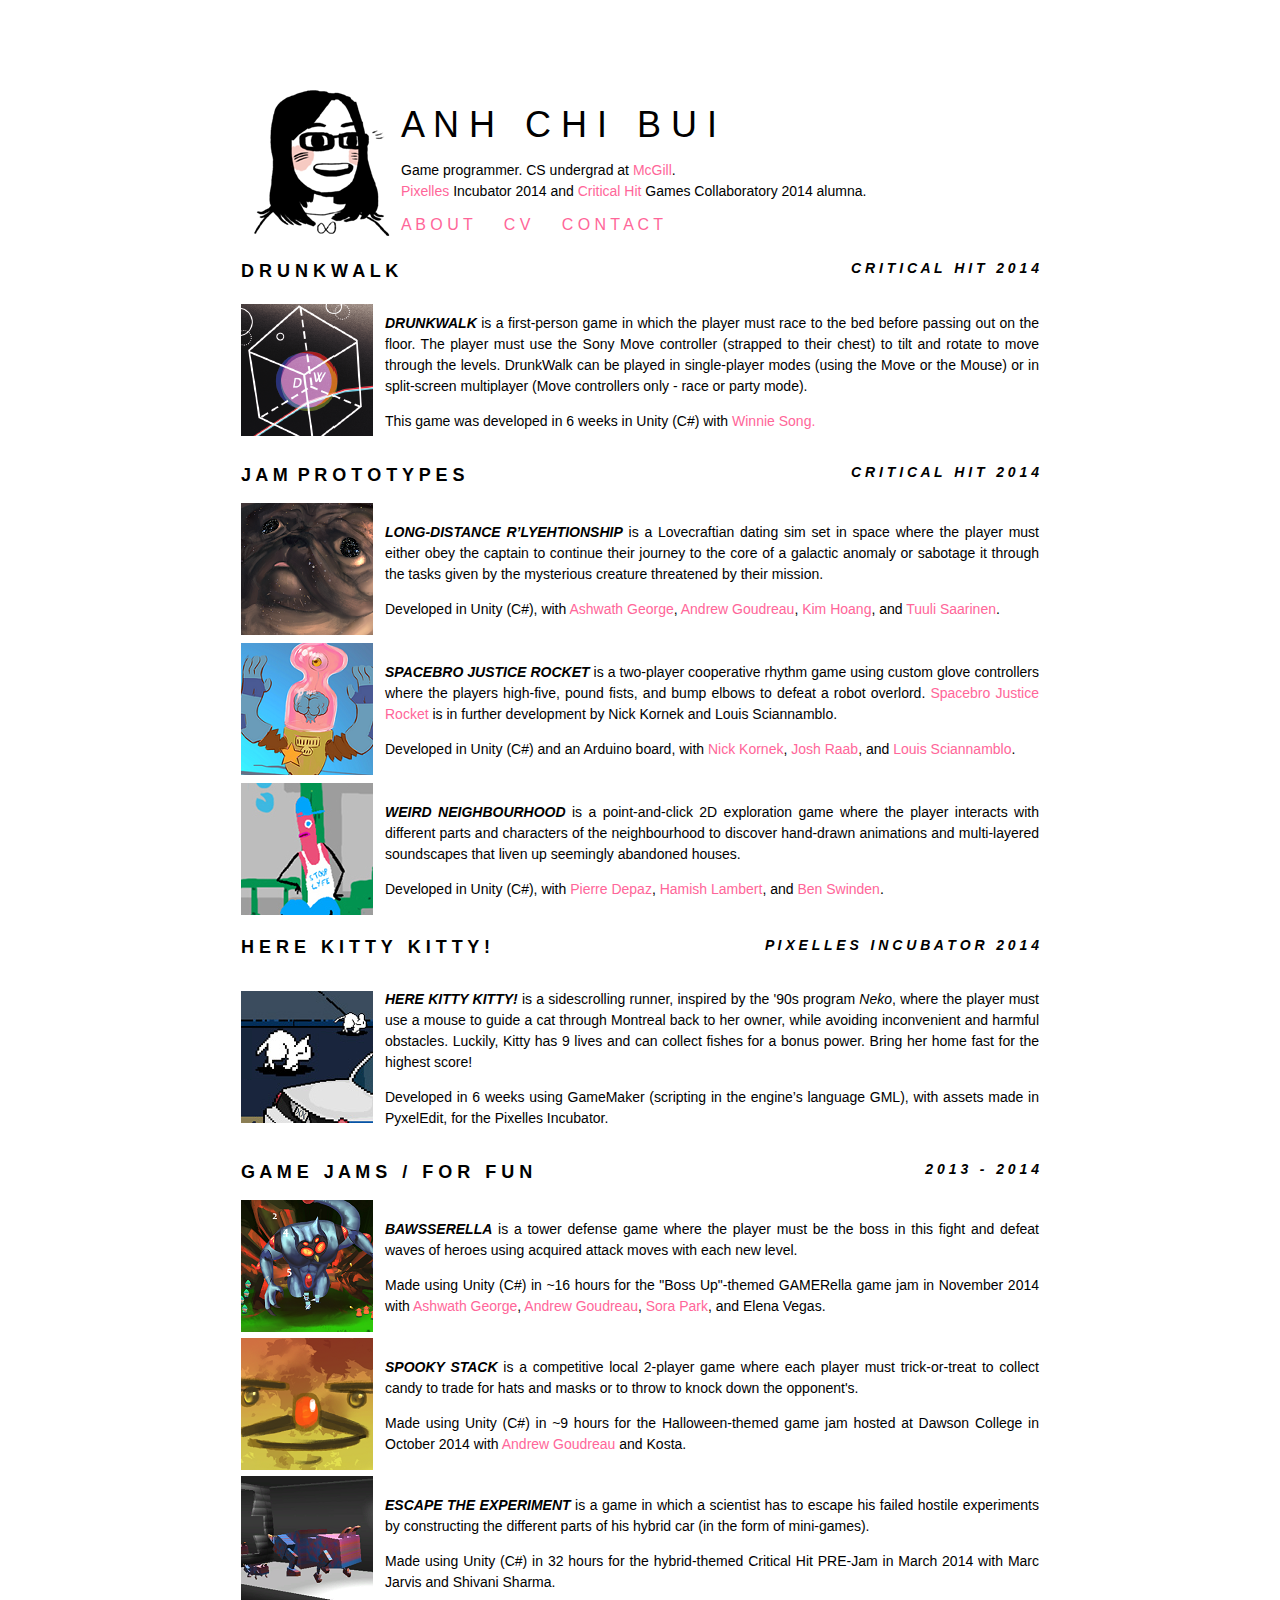
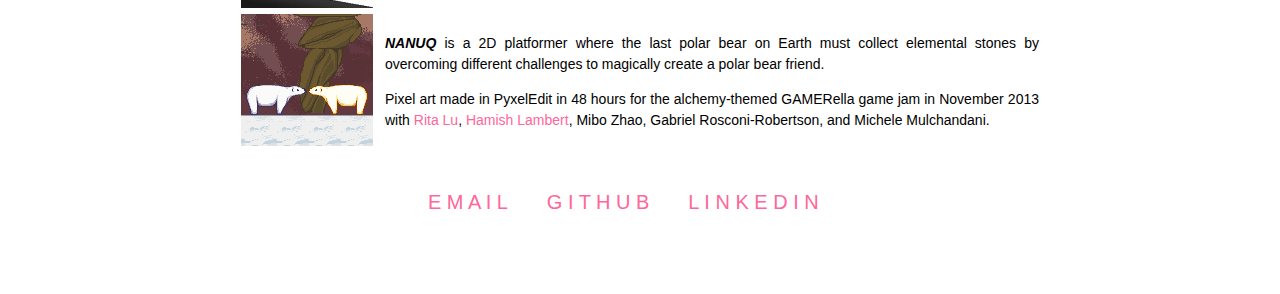
==== commit 8fd839a6: "Fixed name" ====
--- a/index.html
+++ b/index.html
@@ -295,7 +295,7 @@
                         <td>
                             <p><i><b>NANUQ</b></i> is a 2D platformer where the last polar bear on Earth must collect elemental stones by overcoming different challenges to magically create a polar bear friend.</p>
                             <p>
-                            Pixel art made in PyxelEdit in 48 hours for the alchemy-themed GAMERella game jam in November 2013 with <a class="friends" href="http://ritalu.me">Rita Lu</a>, <a class="friends" href="http://cargocollective.com/hamlamb">Hamish Lambert</a>, Mibo Zhao, Gabriel Rosconi-Robertson, and Michele Mulchandalani.
+                            Pixel art made in PyxelEdit in 48 hours for the alchemy-themed GAMERella game jam in November 2013 with <a class="friends" href="http://ritalu.me">Rita Lu</a>, <a class="friends" href="http://cargocollective.com/hamlamb">Hamish Lambert</a>, Mibo Zhao, Gabriel Rosconi-Robertson, and Michele Mulchandani.
                             </p>
                         </td>
                     </div>
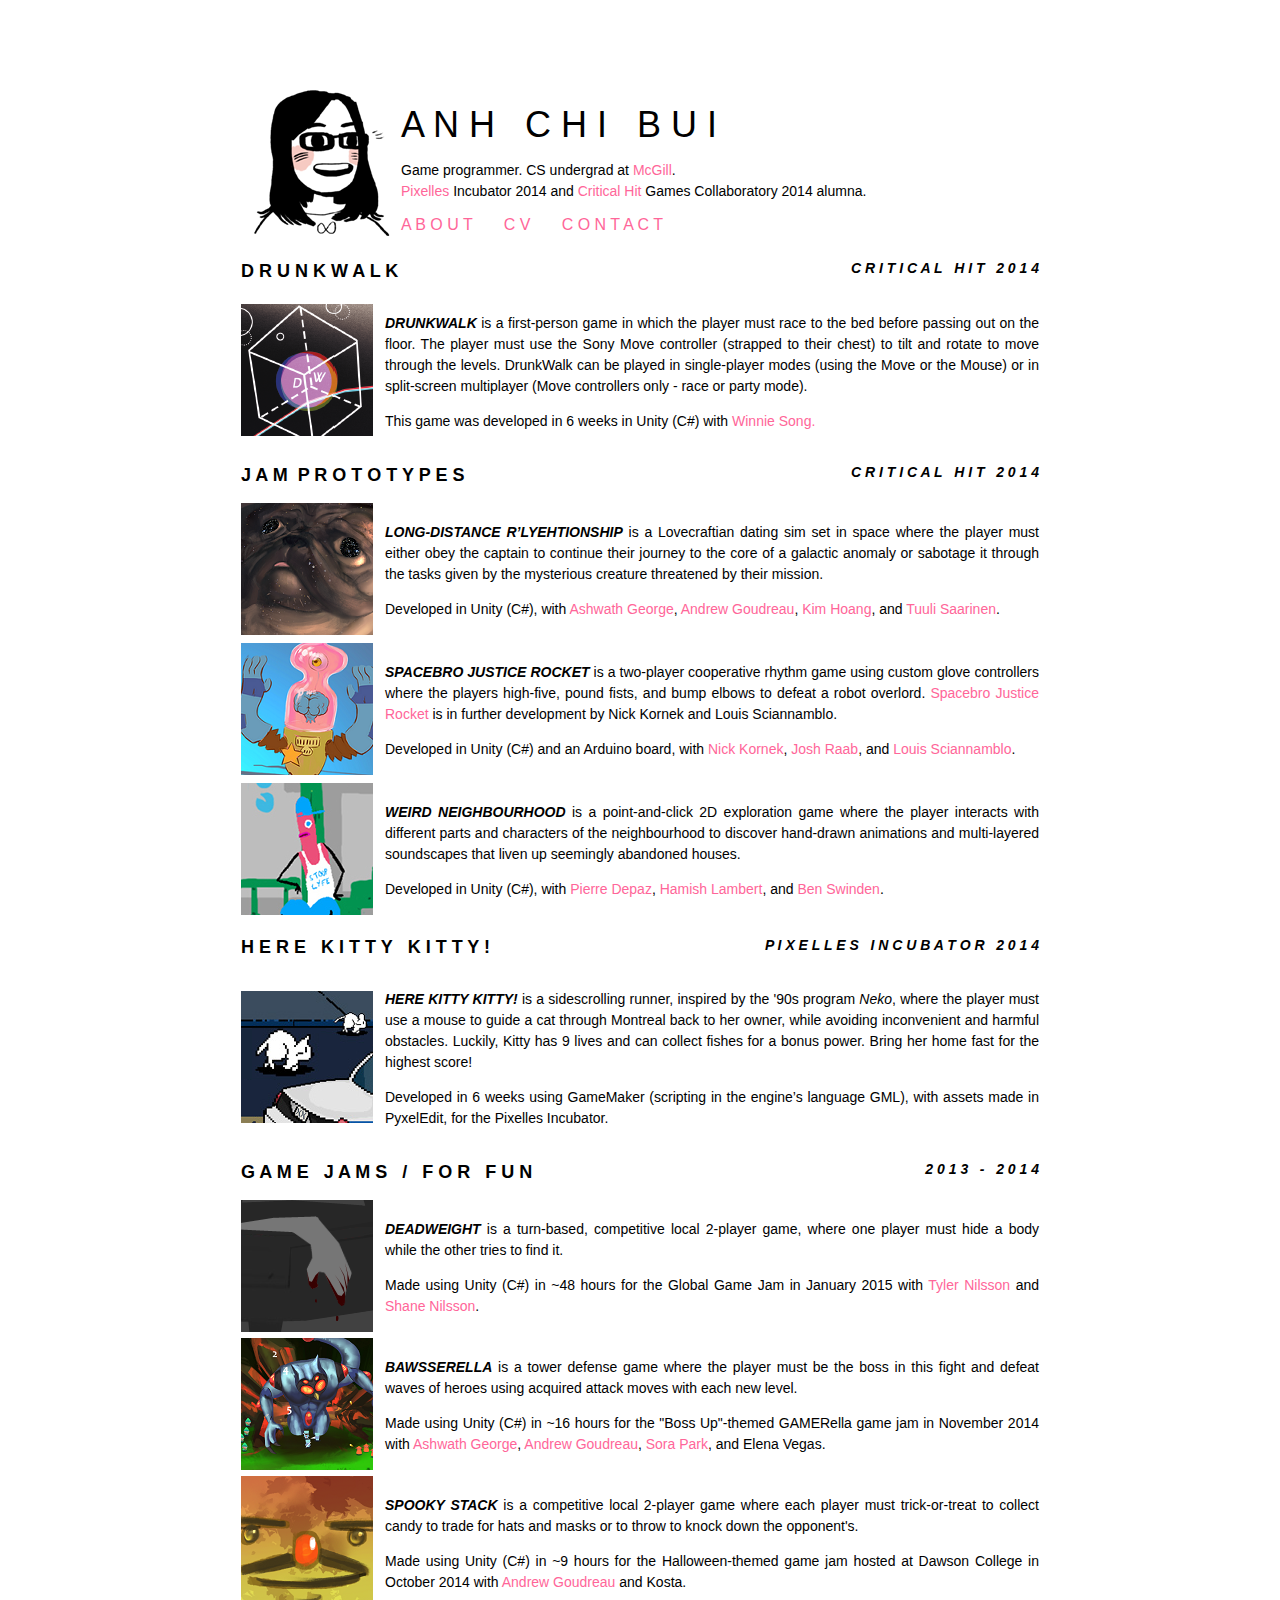
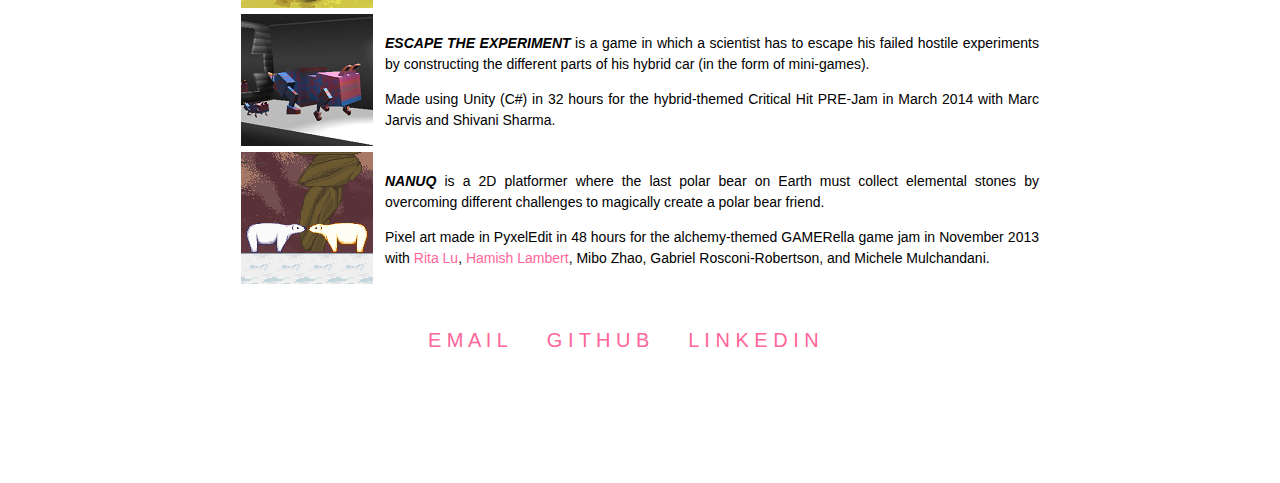
==== commit d3918e09: "added deadweight (game jams)" ====
--- a/index.html
+++ b/index.html
@@ -7,7 +7,7 @@
         <meta name="description" content="CS undergrad and game programmer.">
         <link rel="stylesheet" href="css/main.css">
         <link rel="icon" type="image/png" href="img/icon.ico">
-        
+
 
         <script src="js/jquery-1.10.2.js"> </script>
         <script src="js/main.js"> </script>
@@ -35,7 +35,7 @@
                     </td>
             </tr></table>
         </div>
-            <div class="social" id="social"> 
+            <div class="social" id="social">
                 <a href="mailto:acqbui@gmail.com">E M A I L</a>&nbsp;&nbsp;&nbsp;&nbsp;&nbsp;&nbsp;
                 <a href="http://github.com/acbui">G I T H U B</a>&nbsp;&nbsp;&nbsp;&nbsp;&nbsp;&nbsp;
                 <a href="http://ca.linkedin.com/in/acbui">L I N K E D I N</a>&nbsp;&nbsp;&nbsp;&nbsp;&nbsp;&nbsp;
@@ -63,7 +63,7 @@
                         </td>
                     </div>
                 </tr>
-                <tr> 
+                <tr>
                     <td colspan="2">
                         <div class="gamedescription" id="moredw">
                             <p>I worked closely with <a href="http://wsong.me">Winnie</a> on both programming and design, but my main programming focuses were: </br>
@@ -75,18 +75,18 @@
                                     <li>Splitscreen Multiplayer implementation</li>
                                     <li>Single player local high score system</li>
                                     <li>Physical interactions between characters with each other, the environment, and objects</li>
-                                </ul>   
+                                </ul>
                             </p>
                             <p> (more details, screenshots, and gifs coming soon)</p>
                             <img id="games" src="./img/dw/google/dw_google.JPG"/>
                             <a href="http://flickr.com/taglab/14949550285" target="_blank"><img id="games" src="./img/dw/flickr/14949550285.jpg"/></a>
                             <div class="gifs">
-                                
+
                                 <img id="maingif" src="./img/dw/gifs/lag.gif"/></br>
                                 <img id="gif" src="./img/dw/gifs/title.gif"/>
                                 <img id="gif" src="./img/dw/gifs/char.gif"/>
                                 <img id="gif" src="./img/dw/gifs/level.gif"/>
-                                                                
+
                             </div>
                             <div class="fadeslideshow">
                                 <img id="games" src="./img/dw/flickr/14763146427.jpg"/>
@@ -116,7 +116,7 @@
                         </td>
                     </div>
                 </tr>
-                <tr> 
+                <tr>
                     <td colspan="2">
                         <div class="gamedescription" id="moreldr">
                             <p>I was one of two programmers who worked on this prototype.    I worked on:</br>
@@ -124,7 +124,7 @@
                                     <li>Player movement in zero gravity inside the ship</li>
                                     <li>Camera movements (from room to room, and zoom in/out)</li>
                                     <li>Implementing sprite effects and animations</li>
-                                </ul>   
+                                </ul>
                             </p>
                             <p> (details coming soon)</p>
                             <img id="games" src="./img/ldr/title.png"/>
@@ -153,14 +153,14 @@
                         </td>
                     </div>
                 </tr>
-                <tr> 
+                <tr>
                     <td colspan="2">
                         <div class="gamedescription" id="moresjr">
                             <p>During the prototype week, in terms of programming, Josh focused on implementing assets into Unity while I worked on:</br>
                                 <ul>
                                     <li>Game flow</li>
                                     <li>Arduino/Glove controller input into Unity (and alternate key controls)</li>
-                                </ul>   
+                                </ul>
                                 </br> (details coming soon)
                             </p>
                             <div class="fadeslideshow">
@@ -188,14 +188,14 @@
                         </td>
                     </div>
                 </tr>
-                <tr> 
+                <tr>
                     <td colspan="2">
                         <div class="gamedescription" id="morewn">
                             <p> </br>
                                 <ul>
                                     <li>Player movement (on mouse click)</li>
                                     <li>Trigger animations and/or sounds on mouse click</li>
-                                </ul>   
+                                </ul>
                             </p>
                             <p> (details coming soon)</p>
                             <div class="fadeslideshow">
@@ -227,7 +227,7 @@
                         </td>
                     </div>
                 </tr>
-                <tr> 
+                <tr>
                     <td colspan="2">
                         <div class="gamedescription" id="morehkk">
                             <p> (details coming soon)</p>
@@ -251,6 +251,19 @@
                 <tr>
                     <div class="game">
                         <td>
+                            <a class="dedwit" href="http://globalgamejam.org/2015/games/deadweight" target="_blank"><img class="gamesquare" id="link" src="gamesquares/dedwit.png" alt="DEADWEIGHT!" /></a>
+                        </td>
+                        <td>
+                            <p><i><b>DEADWEIGHT</b></i> is a turn-based, competitive local 2-player game, where one player must hide a body while the other tries to find it.</p>
+                            <p>
+                            Made using Unity (C#) in ~48 hours for the Global Game Jam in January 2015 with <a class="friends" href="https://www.linkedin.com/in/tyler-nilsson-705291a2">Tyler Nilsson</a> and <a class="friends" href="http://www.coalcar.ca/team/shanenilsson/">Shane Nilsson</a>.
+                            </p>
+                        </td>
+                    </div>
+                </tr>
+                <tr>
+                    <div class="game">
+                        <td>
                             <a class="baws" href="http://andrewgoudreau.com/bawsserella" target="_blank"><img class="gamesquare" id="link" src="gamesquares/jam_bawss_small.png" alt="BOSS UP!" /></a>
                         </td>
                         <td>
@@ -299,7 +312,7 @@
                             </p>
                         </td>
                     </div>
-                </tr>                
+                </tr>
             </table>
         </div>
 
@@ -307,7 +320,7 @@
             <a href="mailto:acqbui@gmail.com">E M A I L</a>&nbsp;&nbsp;&nbsp;&nbsp;&nbsp;&nbsp;
             <a href="http://github.com/acbui">G I T H U B</a>&nbsp;&nbsp;&nbsp;&nbsp;&nbsp;&nbsp;
             <a href="http://ca.linkedin.com/in/acbui">L I N K E D I N</a>&nbsp;&nbsp;&nbsp;&nbsp;&nbsp;&nbsp;
-        </div> 
+        </div>
     </div>
     </body>
-</html>+</html>
--- a/css/main.css
+++ b/css/main.css
@@ -4,11 +4,13 @@
 
     font-family: 'Franklin Gothic Book', sans-serif;
     position: center;
+
+    padding-bottom: 2%;
 }
 h1 {
     font-weight: 300;
     font-size: 36px;
-    text-align: left; 
+    text-align: left;
     margin-bottom: 1%;
 }
 
@@ -24,7 +26,7 @@
     font-style: italic;
 }
 
-p { 
+p {
     font-size: 14px;
     text-align: justify;
     line-height: 1.5;
@@ -36,18 +38,18 @@
     line-height: 1.5;
 }
 
-a, .social a { 
+a, .social a {
     color: #FF6699;
     text-decoration: none;
 }
 
-a { 
+a {
     font-size: inherit;
     transition: all 0.3s ease 0s;
 }
 
-a:hover, .social a:hover { 
-    color: inherit;   
+a:hover, .social a:hover {
+    color: inherit;
 }
 
 table {
@@ -99,7 +101,7 @@
 
 .fadeslideshow {
     /*position:relative;*/
-    
+
 }
 
 .fadeslideshow img {
@@ -152,7 +154,7 @@
     width: 100%;
 }
 
-.about {  
+.about {
     float:left;
 }
 
@@ -177,5 +179,5 @@
  #wrap
  {
     width: 800px;
-    margin: 0 auto;    
- }+    margin: 0 auto;
+ }
